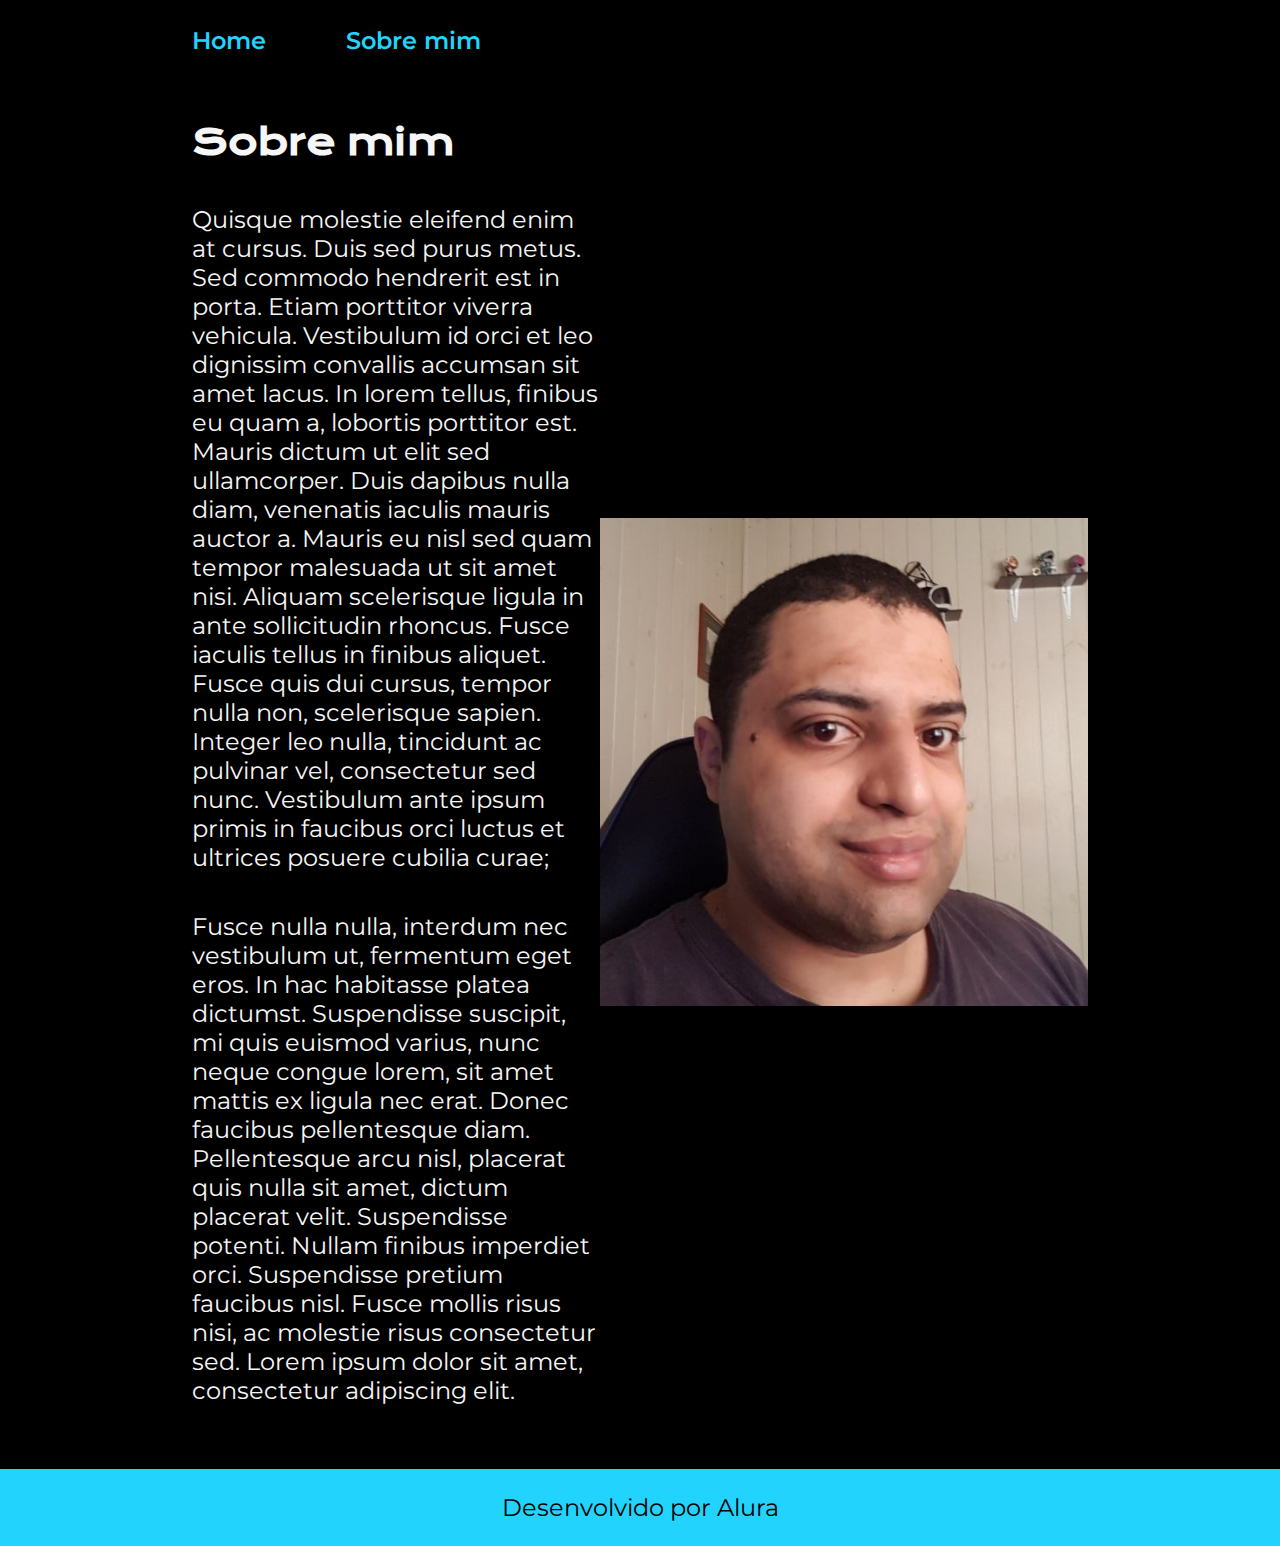
==== abaut.html @ 522c750a "faltando o 'sobre mim'." ====
<!DOCTYPE html>
<html lang="pt-br">

<head>
  <meta charset="UTF-8">
  <meta http-equiv="X-UA-Compatible" content="IE=edge">
  <meta name="viewport" content="width=device-width, initial-scale=1.0">
  <title>Sobre mim</title>
  <link rel="stylesheet" href="./styles/reset.css">
  <link rel="stylesheet" href="./styles/index.css">
</head>

<body>
  <header class="cabecalho">
    <nav class="cabecalho__menu">
      <a class="cabecalho__menu__link" href="index.html">Home</a>
      <a class="cabecalho__menu__link" href="abaut.html">Sobre mim</a>
    </nav>
  </header>
  <main class="apresentacao">
    <section class="apresentacao__conteudo">
      <h1 class="apresentacao__conteudo__titulo">Sobre mim</h1>
      <p class="apresentacao__conteudo__texto">
        Quisque molestie eleifend enim at cursus. Duis sed purus metus. Sed commodo hendrerit est in porta. Etiam
        porttitor viverra vehicula. Vestibulum id orci et leo dignissim convallis accumsan sit amet lacus. In lorem
        tellus, finibus eu quam a, lobortis porttitor est. Mauris dictum ut elit sed ullamcorper. Duis dapibus nulla
        diam, venenatis iaculis mauris auctor a. Mauris eu nisl sed quam tempor malesuada ut sit amet nisi. Aliquam
        scelerisque ligula in ante sollicitudin rhoncus. Fusce iaculis tellus in finibus aliquet. Fusce quis dui cursus,
        tempor nulla non, scelerisque sapien. Integer leo nulla, tincidunt ac pulvinar vel, consectetur sed nunc.
        Vestibulum ante ipsum primis in faucibus orci luctus et ultrices posuere cubilia curae;
      </p>
      <p class="apresentacao__conteudo__texto">
        Fusce nulla nulla, interdum nec vestibulum ut, fermentum eget eros. In hac habitasse platea dictumst.
        Suspendisse suscipit, mi quis euismod varius, nunc neque congue lorem, sit amet mattis ex ligula nec erat. Donec
        faucibus pellentesque diam. Pellentesque arcu nisl, placerat quis nulla sit amet, dictum placerat velit.
        Suspendisse potenti. Nullam finibus imperdiet orci. Suspendisse pretium faucibus nisl. Fusce mollis risus nisi,
        ac molestie risus consectetur sed. Lorem ipsum dolor sit amet, consectetur adipiscing elit.
      </p>

    </section>
    <img class="imagem" src="./assets/imagem.jpg" alt="Imagem do Vinicius" />

  </main>
  <footer class="rodape">
    <p>Desenvolvido por Alura</p>
  </footer>
</body>

</html>
---- styles/index.css ----
@import url('https://fonts.googleapis.com/css2?family=Krona+One&display=swap');

@import url('https://fonts.googleapis.com/css2?family=Montserrat&display=swap');

:root {
  --cor-primaria: #000000;
  --cor-secundaria: #F6F6F6;
  --cor-tercearia: #22D4FD;
  --cor-hover: #272727;

  --fonte-primaria: 'Krona One', sans-serif;
  --fonte-secundaria: 'Montserrat', sans-serif;
}

body {
  box-sizing: border-box;
  background-color: var(--cor-primaria);
  color: var(--cor-secundaria);
}

.cabecalho {
  padding: 2% 0% 0% 15%;
}

.cabecalho__menu {
  display: flex;
  gap: 80px;
}

.cabecalho__menu__link {
  font-family: var(--fonte-secundaria);
  font-size: 24px;
  font-weight: 600;
  color: var(--cor-tercearia);
  text-decoration: none;
}

.apresentacao {
  margin: 5% 15%;
  align-items: center;
  display: flex;
  justify-content: space-between;
}

.apresentacao__conteudo {
  width: 615px;
  display: flex;
  flex-direction: column;
  gap: 40px;
}

.apresentacao__conteudo__titulo {
  font-size: 36px;
  font-family: var(--fonte-primaria);
}

.titulo-destaque {
  color: var(--cor-tercearia);
}

.apresentacao__conteudo__texto {
  font-size: 24px;
  font-family: var(--fonte-secundaria);
}

.apresentacao__links {
  display: flex;
  flex-direction: column;
  justify-content: space-between;
  align-items: center;
  gap: 32px;
}

.apresentacao__links__titulo {
  font-family: var(--fonte-primaria);
  font-weight: 400;
  font-size: 24px;
}

.apresentacao__links__link {
  display: flex;
  justify-content: center;
  gap: 16px;
  border: 2px solid var(--cor-tercearia);
  width: 378px;
  text-align: center;
  border-radius: 8px;
  font-size: 24px;
  font-weight: 600;
  padding: 21.5px 0;
  text-decoration: none;
  color: var(--cor-secundaria);
  font-family: var(--fonte-secundaria);
}

.apresentacao__links__link:hover {
  background-color: var(--cor-hover);
}

.imagem {
  width: 488px;
}

.rodape {
  padding: 24px;
  color: var(--cor-primaria);
  background-color: var(--cor-tercearia);
  text-align: center;
  font-family: var(--fonte-secundaria);
  font-size: 24px;
  font-weight: 400;
}
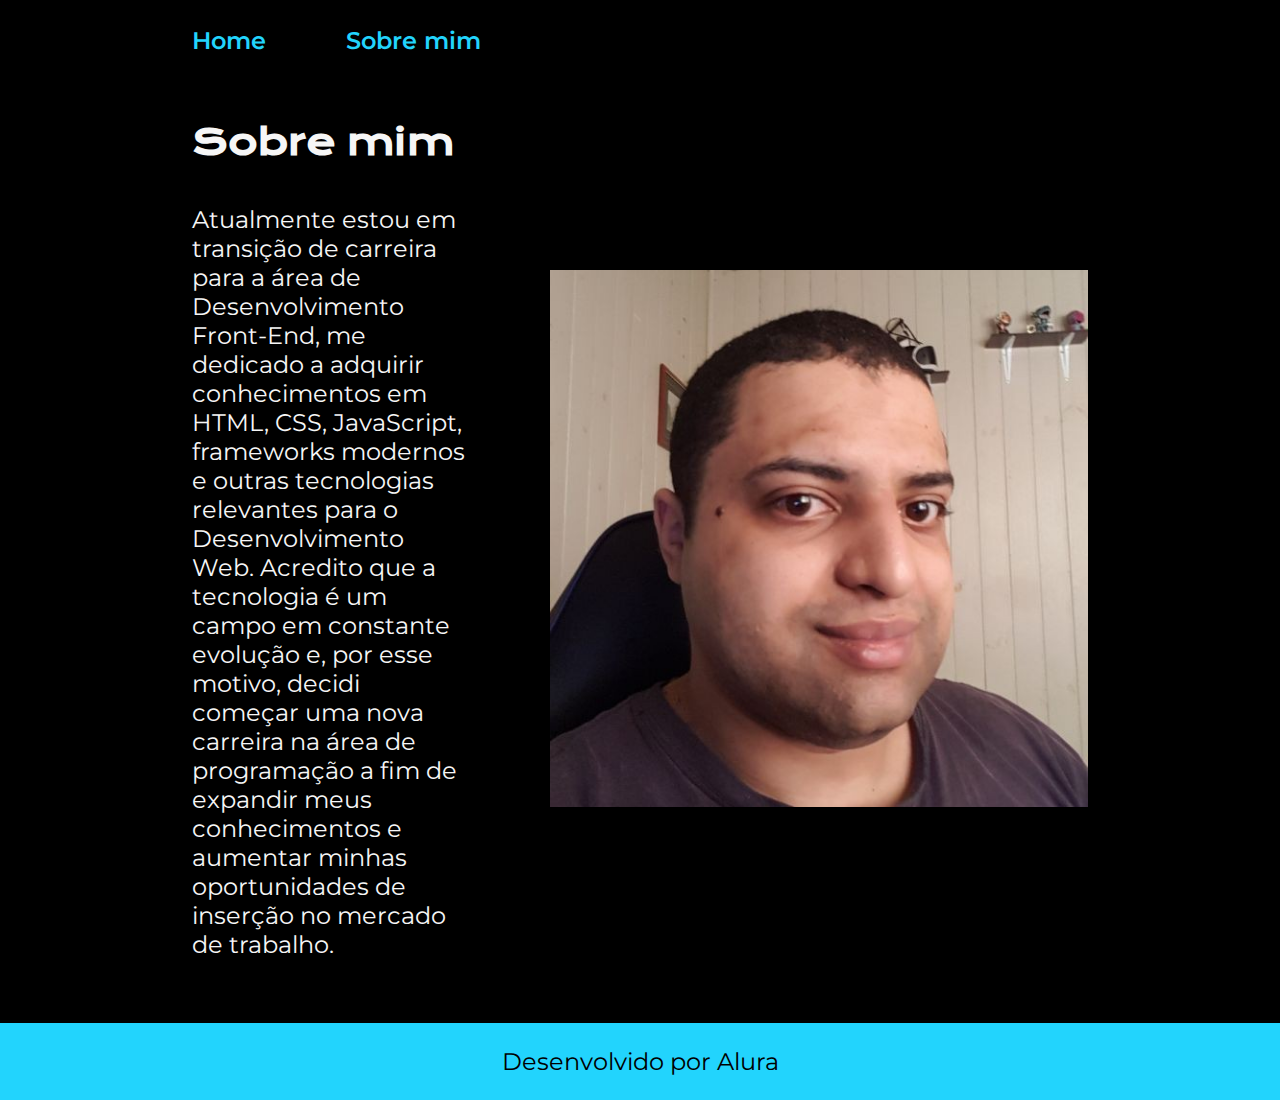
==== commit 0161345e: "Update sobre min" ====
--- a/abaut.html
+++ b/abaut.html
@@ -21,22 +21,13 @@
     <section class="apresentacao__conteudo">
       <h1 class="apresentacao__conteudo__titulo">Sobre mim</h1>
       <p class="apresentacao__conteudo__texto">
-        Quisque molestie eleifend enim at cursus. Duis sed purus metus. Sed commodo hendrerit est in porta. Etiam
-        porttitor viverra vehicula. Vestibulum id orci et leo dignissim convallis accumsan sit amet lacus. In lorem
-        tellus, finibus eu quam a, lobortis porttitor est. Mauris dictum ut elit sed ullamcorper. Duis dapibus nulla
-        diam, venenatis iaculis mauris auctor a. Mauris eu nisl sed quam tempor malesuada ut sit amet nisi. Aliquam
-        scelerisque ligula in ante sollicitudin rhoncus. Fusce iaculis tellus in finibus aliquet. Fusce quis dui cursus,
-        tempor nulla non, scelerisque sapien. Integer leo nulla, tincidunt ac pulvinar vel, consectetur sed nunc.
-        Vestibulum ante ipsum primis in faucibus orci luctus et ultrices posuere cubilia curae;
+        Atualmente estou em transição de carreira para a área de Desenvolvimento Front-End, 
+        me dedicado a adquirir conhecimentos em HTML, CSS, JavaScript, frameworks modernos 
+        e outras tecnologias relevantes para o Desenvolvimento Web. Acredito que a tecnologia 
+        é um campo em constante evolução e, por esse motivo, decidi começar uma nova carreira 
+        na área de programação a fim de expandir meus conhecimentos e aumentar minhas oportunidades 
+        de inserção no mercado de trabalho.
       </p>
-      <p class="apresentacao__conteudo__texto">
-        Fusce nulla nulla, interdum nec vestibulum ut, fermentum eget eros. In hac habitasse platea dictumst.
-        Suspendisse suscipit, mi quis euismod varius, nunc neque congue lorem, sit amet mattis ex ligula nec erat. Donec
-        faucibus pellentesque diam. Pellentesque arcu nisl, placerat quis nulla sit amet, dictum placerat velit.
-        Suspendisse potenti. Nullam finibus imperdiet orci. Suspendisse pretium faucibus nisl. Fusce mollis risus nisi,
-        ac molestie risus consectetur sed. Lorem ipsum dolor sit amet, consectetur adipiscing elit.
-      </p>
-
     </section>
     <img class="imagem" src="./assets/imagem.jpg" alt="Imagem do Vinicius" />
 
@@ -46,4 +37,4 @@
   </footer>
 </body>
 
-</html>+</html>
--- a/styles/index.css
+++ b/styles/index.css
@@ -29,28 +29,29 @@
 
 .cabecalho__menu__link {
   font-family: var(--fonte-secundaria);
-  font-size: 24px;
+  font-size: 1.5rem;
   font-weight: 600;
   color: var(--cor-tercearia);
   text-decoration: none;
 }
 
 .apresentacao {
-  margin: 5% 15%;
+  padding: 5% 15%;
   align-items: center;
   display: flex;
   justify-content: space-between;
+  gap: 82px;
 }
 
 .apresentacao__conteudo {
-  width: 615px;
+  width: 50%;
   display: flex;
   flex-direction: column;
   gap: 40px;
 }
 
 .apresentacao__conteudo__titulo {
-  font-size: 36px;
+  font-size: 2.25rem;
   font-family: var(--fonte-primaria);
 }
 
@@ -59,7 +60,7 @@
 }
 
 .apresentacao__conteudo__texto {
-  font-size: 24px;
+  font-size: 1.5rem;
   font-family: var(--fonte-secundaria);
 }
 
@@ -74,7 +75,7 @@
 .apresentacao__links__titulo {
   font-family: var(--fonte-primaria);
   font-weight: 400;
-  font-size: 24px;
+  font-size: 1.5rem;
 }
 
 .apresentacao__links__link {
@@ -85,7 +86,7 @@
   width: 378px;
   text-align: center;
   border-radius: 8px;
-  font-size: 24px;
+  font-size: 1.5rem;
   font-weight: 600;
   padding: 21.5px 0;
   text-decoration: none;
@@ -98,7 +99,7 @@
 }
 
 .imagem {
-  width: 488px;
+  width: 60%;
 }
 
 .rodape {
@@ -107,6 +108,25 @@
   background-color: var(--cor-tercearia);
   text-align: center;
   font-family: var(--fonte-secundaria);
-  font-size: 24px;
+  font-size: 1.5rem;
   font-weight: 400;
-}+}
+
+@media (max-width: 1200px) {
+  .cabecalho {
+    padding: 10%;
+  }
+
+  .cabecalho__menu {
+    justify-content: center;
+  }
+
+  .apresentacao {
+    flex-direction: column-reverse;
+    padding: 5%;
+  }
+
+  .apresentacao__conteudo {
+    width: auto;
+  }
+}
